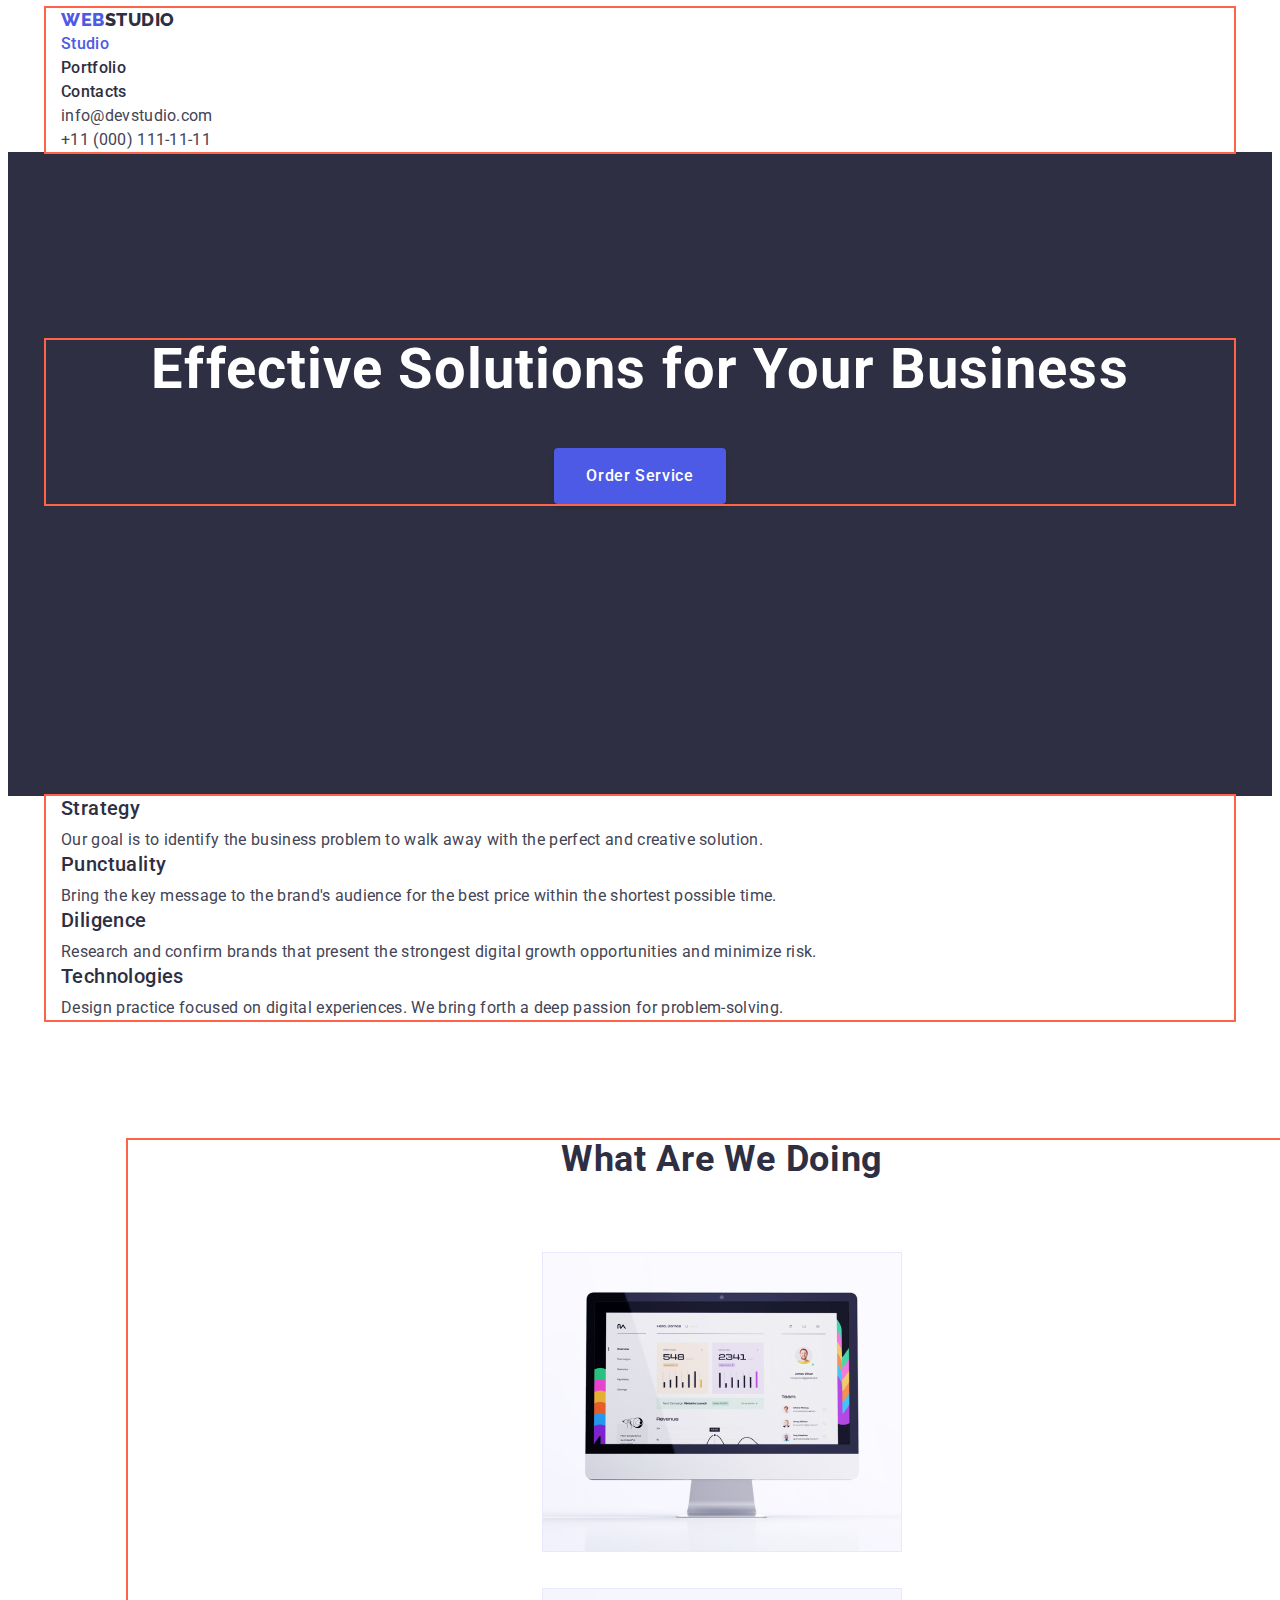
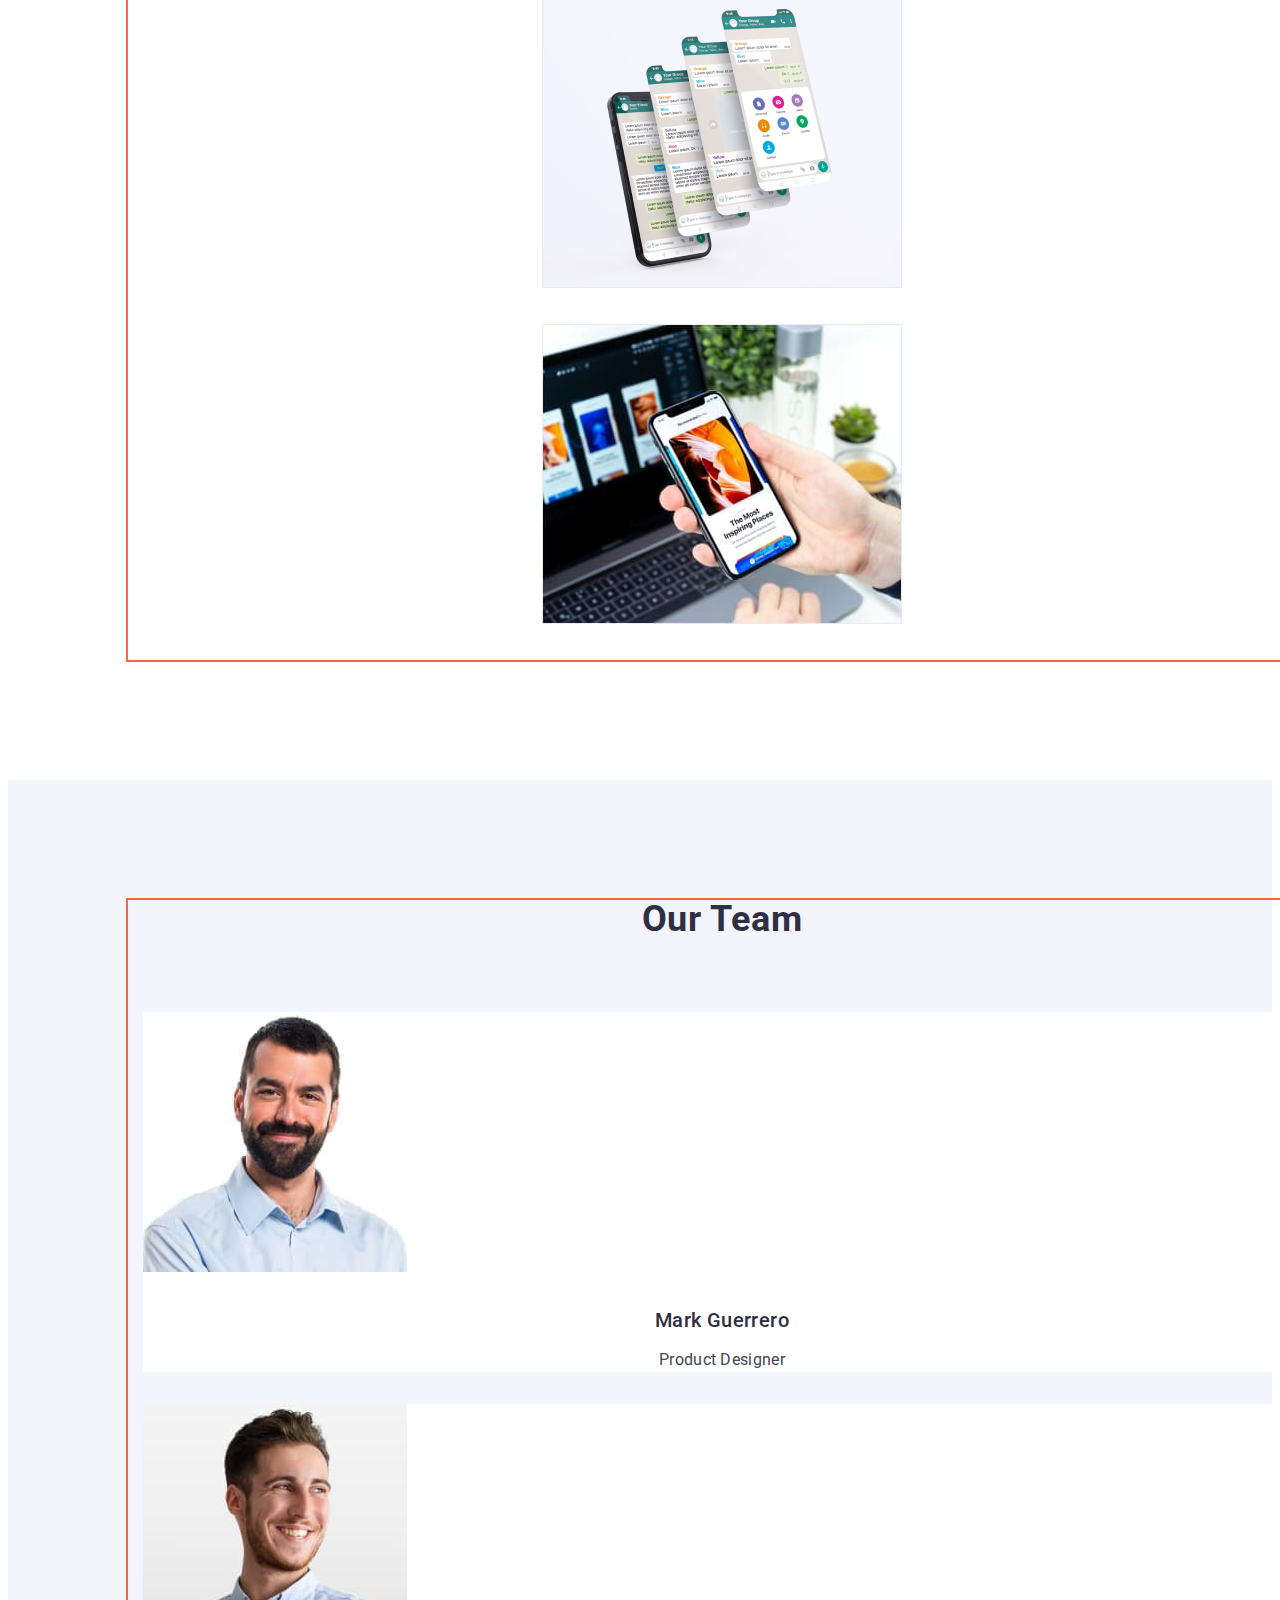
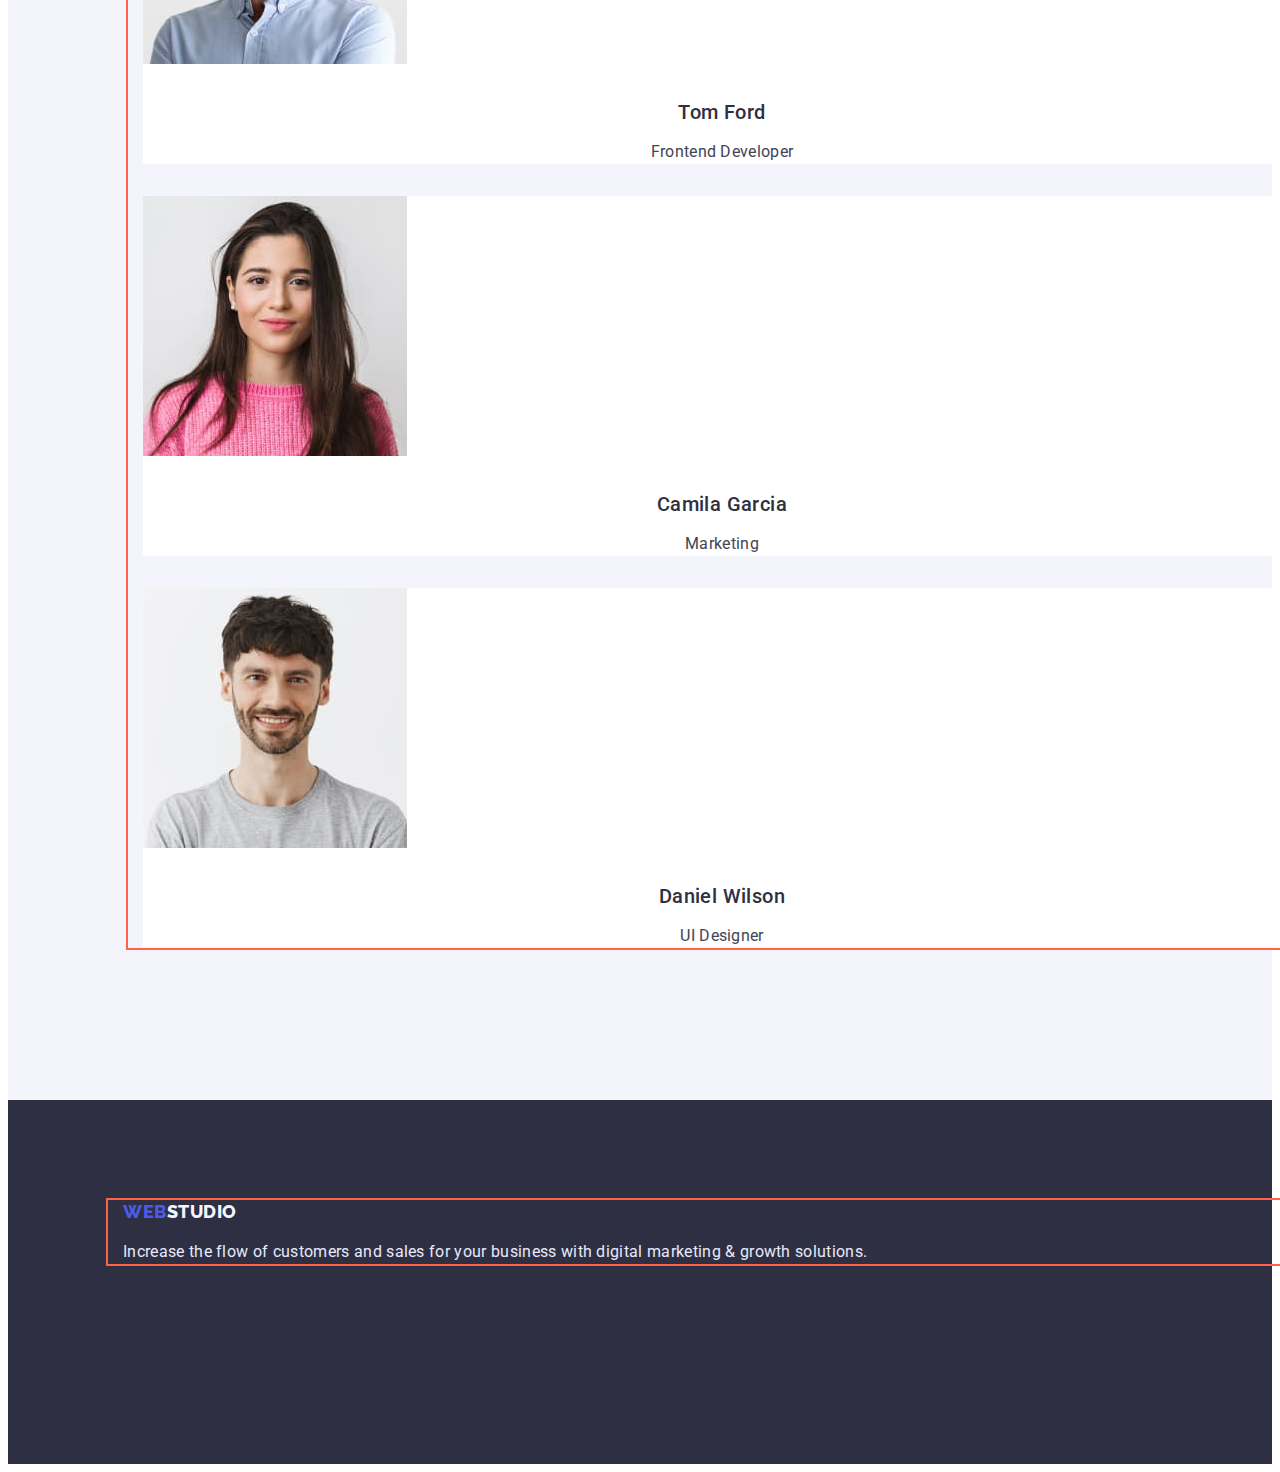
==== index.html @ 9cd4def9 "added normalize and draft version of  block model" ====
<!DOCTYPE html>
<html lang="en">
  <head>
    <meta charset="UTF-8" />
    <meta http-equiv="X-UA-Compatible" content="IE=edge" />
    <meta name="viewport" content="width=device-width, initial-scale=1.0" />
    <title>Document</title>
    <link rel="preconnect" href="https://fonts.googleapis.com" />
    <link rel="preconnect" href="https://fonts.gstatic.com" crossorigin />
    <link
      href="https://fonts.googleapis.com/css2?family=Raleway:wght@800&family=Roboto:wght@400;500;700;900&display=swap"
      rel="stylesheet"
    />
    <link
      rel="stylesheet"
      href="https://cdnjs.cloudflare.com/ajax/libs/modern-normalize/1.1.0/modern-normalize.min.css"
      integrity="sha512-wpPYUAdjBVSE4KJnH1VR1HeZfpl1ub8YT/NKx4PuQ5NmX2tKuGu6U/JRp5y+Y8XG2tV+wKQpNHVUX03MfMFn9Q=="
      crossorigin="anonymous"
      referrerpolicy="no-referrer"
    />
    <link rel="stylesheet" href="./css/styles.css" />
  </head>
  <body>
    <!-- header -->
    <header>
      <div class="container">
        <nav class="navigation">
          <!-- logo -->
          <a href="./index.html" class="logo"
            >Web<span class="logo-web">studio</span></a
          >
          <!-- nagivation list -->
          <ul class="nav list">
            <li><a href="./index.html" class="nav active">Studio</a></li>
            <li><a href="./portfolio.html" class="nav">Portfolio</a></li>
            <li><a href="" class="nav">Contacts</a></li>
          </ul>
        </nav>

        <address>
          <ul class="contact list">
            <li>
              <a href="mailto:info@devstudio.com" class="contact"
                >info@devstudio.com</a
              >
            </li>
            <li>
              <a href="tel:+110001111111" class="contact"
                >+11 (000) 111-11-11</a
              >
            </li>
          </ul>
        </address>
      </div>
    </header>
    <main>
      <!-- hero section -->
      <section class="hero-section">
        <div class="container">
          <h1 class="hero-title">Effective Solutions for Your Business</h1>
          <button type="button" class="hero button">Order Service</button>
        </div>
      </section>
      <!-- advantages section -->
      <section class="features">
        <div class="container">
          <h2 class="visually-hidden">Our Advantages</h2>
          <ul class="list">
            <li class="feature">
              <h3 class="feature-title">Strategy</h3>
              <p class="feature-description">
                Our goal is to identify the business problem to walk away with
                the perfect and creative solution.
              </p>
            </li>
            <li class="feature">
              <h3 class="feature-title">Punctuality</h3>
              <p class="feature-description">
                Bring the key message to the brand's audience for the best price
                within the shortest possible time.
              </p>
            </li>
            <li class="feature">
              <h3 class="feature-title">Diligence</h3>
              <p class="feature-description">
                Research and confirm brands that present the strongest digital
                growth opportunities and minimize risk.
              </p>
            </li>
            <li class="feature">
              <h3 class="feature-title">Technologies</h3>
              <p class="feature-description">
                Design practice focused on digital experiences. We bring forth a
                deep passion for problem-solving.
              </p>
            </li>
          </ul>
        </div>
      </section>
      <!-- work section -->
      <section class="activities">
        <div class="container">
          <h2 class="work-title">What Are We Doing</h2>
          <ul class="list">
            <li class="worker-image">
              <img src="./images/img1.jpg" alt="computer" width="360" />
            </li>
            <li class="worker-image">
              <img src="./images/img2.jpg" alt="screen_slideshow" width="360" />
            </li>
            <li class="worker-image">
              <img src="./images/img3.jpg" alt="phone" width="360" />
            </li>
          </ul>
        </div>
      </section>
      <!-- team section -->
      <section class="team">
        <div class="container">
          <h2 class="team-title">Our Team</h2>
          <ul class="list">
            <li class="worker">
              <img src="./images/workers/mark.jpg" alt="mark" width="264" />
              <h3 class="name">Mark Guerrero</h3>
              <p class="process">Product Designer</p>
            </li>
            <li class="worker">
              <img src="./images/workers/tom.jpg" alt="tom" width="264" />
              <h3 class="name">Tom Ford</h3>
              <p class="process">Frontend Developer</p>
            </li>
            <li class="worker">
              <img src="./images/workers/camila.jpg" alt="camila" width="264" />
              <h3 class="name">Camila Garcia</h3>
              <p class="process">Marketing</p>
            </li>
            <li class="worker">
              <img src="./images/workers/daniel.jpg" alt="daniel" width="264" />
              <h3 class="name">Daniel Wilson</h3>
              <p class="process">UI Designer</p>
            </li>
          </ul>
        </div>
      </section>
    </main>
    <!-- footer -->
    <footer class="footer">
      <div class="container">
        <a href="./index.html" class="logo"
          >Web<span class="logo light">studio</span></a
        >
        <p class="footer-description">
          Increase the flow of customers and sales for your business with
          digital marketing & growth solutions.
        </p>
      </div>
    </footer>
  </body>
</html>
---- css/styles.css ----
/* колір тексту (найбільше) + phone mail #434455  */
/* заголовки #2E2F42 */
/* h1 #FFFFFF */
/* order service + buttons portfolio #4D5AE5 */
/* hover buttons portfolio #404BBF */
/* footer text #E7E9FC */
/* footer logo #F4F4FD */

:root {
  --primary-text-color: #434455;
  --title-text-color: #2e2f42;
  --hover-focus-color: #404bbf;
  --accent-color: #e7e9fc;
  --buttons-bgc-color: rgba(77, 90, 229, 1);
  --lightmode-color: #f4f4fd;
  --hover-button-color: rgba(64, 75, 191, 1);
  --white: #ffffff;
  --black: #000000;
}
/* index.html */
body {
  font-family: "Roboto", sans-serif;

  background-color: var(--white);
  color: var(--primary-text-color);
}
.visually-hidden {
  position: absolute;
  white-space: nowrap;
  width: 1px;
  height: 1px;
  overflow: hidden;
  border: 0;
  padding: 0;
  clip: rect(0 0 0 0);
  clip-path: inset(50%);
  margin: -1px;
}
.container {
  width: 1158px;
  padding-left: 15px;
  padding-right: 15px;
  margin: 0 auto;
  outline: 2px solid tomato;
}
/* logo */
.logo {
  text-decoration: none;
  font-family: "Raleway", sans-serif;
  font-weight: 800;
  font-size: 18px;
  line-height: 1.33;
  text-transform: uppercase;
  letter-spacing: 0.03em;

  color: var(--buttons-bgc-color);
}

.logo-web {
  color: var(--title-text-color);
}

/* list */
.list {
  list-style-type: none;
  padding: 0;
  margin: 0;
}
/* navigation */

.nav {
  font-size: 16px;
  font-weight: 500;
  line-height: 1.5;
  letter-spacing: 0.02em;
  text-decoration: none;

  color: var(--title-text-color);
}
.nav:hover,
.nav:focus {
  color: var(--hover-focus-color);
}
.nav .active {
  color: var(--buttons-bgc-color);
}
.contact {
  color: var(--primary-text-color);
  font-size: 16px;
  font-style: normal;
  line-height: 1.5;
  letter-spacing: 0.02em;
  text-decoration: none;
}
.contact:hover,
.contact:focus {
  color: var(--hover-focus-color);
}
/* hero */
.hero-section {
  background-color: var(--title-text-color);

  padding-top: 188px;
  padding-bottom: 292px;
  text-align: center;
}
.hero-title {
  color: var(--white);
  font-size: 56px;
  line-height: 1.07;
  letter-spacing: 0.02em;

  margin-top: 0;
  margin-bottom: 48px;
}
.button {
  font-family: inherit;
  cursor: pointer;
  border-radius: 4px;
  letter-spacing: 0.04em;
  border: none;
  display: flex;
  align-items: center;
  justify-content: center;
}
.button.hero {
  font-size: 16px;
  font-weight: 500;
  line-height: 1.5;
  background-color: var(--buttons-bgc-color);
  color: var(--white);
  box-shadow: 0px 4px 4px rgba(0, 0, 0, 0.15);
  margin-left: auto;
  margin-right: auto;

  padding: 16px 32px;
}
.hero:hover,
.hero:focus {
  background-color: var(--hover-button-color);
}
.feature-title {
  margin-top: 0;
  margin-bottom: 8px;
  font-size: 20px;
  font-weight: 500;
  line-height: 1.2;
  letter-spacing: 0.02em;
  color: var(--title-text-color);
}
.feature-description {
  margin-top: 0;
  margin-bottom: 0;
  font-size: 16px;
  line-height: 1.5;
  letter-spacing: 0.02em;
  color: var(--primary-text-color);
}
/* work */

.activities {
  margin: 120px;
}
.work-title {
  margin-top: 0;
  margin-bottom: 72px;
  font-size: 36px;
  line-height: 1.11;
  letter-spacing: 0.02em;
  color: var(--title-text-color);

  text-align: center;
  text-transform: capitalize;
}
.worker {
  background-color: var(--white);
}
/* team */
.team {
  background-color: var(--lightmode-color);
  padding: 120px;
}
.team-title {
  margin-top: 0;
  margin-bottom: 72px;
  font-size: 36px;
  line-height: 1.11;
  letter-spacing: 0.02em;
  color: var(--title-text-color);

  text-align: center;
  text-transform: capitalize;
}
.worker-image {
  padding-bottom: 32px;
  text-align: center;
}
.name {
  font-size: 20px;
  font-weight: 500;
  line-height: 1.2;
  letter-spacing: 0.02em;
  color: var(--title-text-color);

  text-align: center;

  margin-top: 32px;
  margin-bottom: 8px;
}
.process {
  font-size: 16px;
  line-height: 1.5;
  letter-spacing: 0.02em;
  color: var(--primary-text-color);

  text-align: center;

  margin-bottom: 32px;
}
/* footer */
.footer {
  background-color: var(--title-text-color);
  padding: 100px;
}

.light {
  color: var(--lightmode-color);
}

.footer-description {
  padding-top: 16px;
  margin-top: 0;
  margin-bottom: 100px;
  font-size: 16px;
  line-height: 1.5;
  letter-spacing: 0.02em;
  color: var(--accent-color);
}

/* portfolio.html */
/* filter */
.button-filter {
  font-weight: 500;
  font-size: 16px;
  line-height: 1.5;

  padding: 12px 24px;

  border-color: var(--accent-color);
  background-color: var(--lightmode-color);
  color: var(--buttons-bgc-color);
}
.button-filter:hover,
.button-filter:focus {
  background-color: var(--hover-focus-color);
  color: var(--white);
}
/* examples */
.example-title {
  font-size: 20px;
  line-height: 1.2;
  font-weight: 500;
  letter-spacing: 0.02em;
  color: var(--title-text-color);
}
.example-type {
  font-size: 16px;
  line-height: 1.5;
  letter-spacing: 0.02em;
  color: var(--primary-text-color);
}
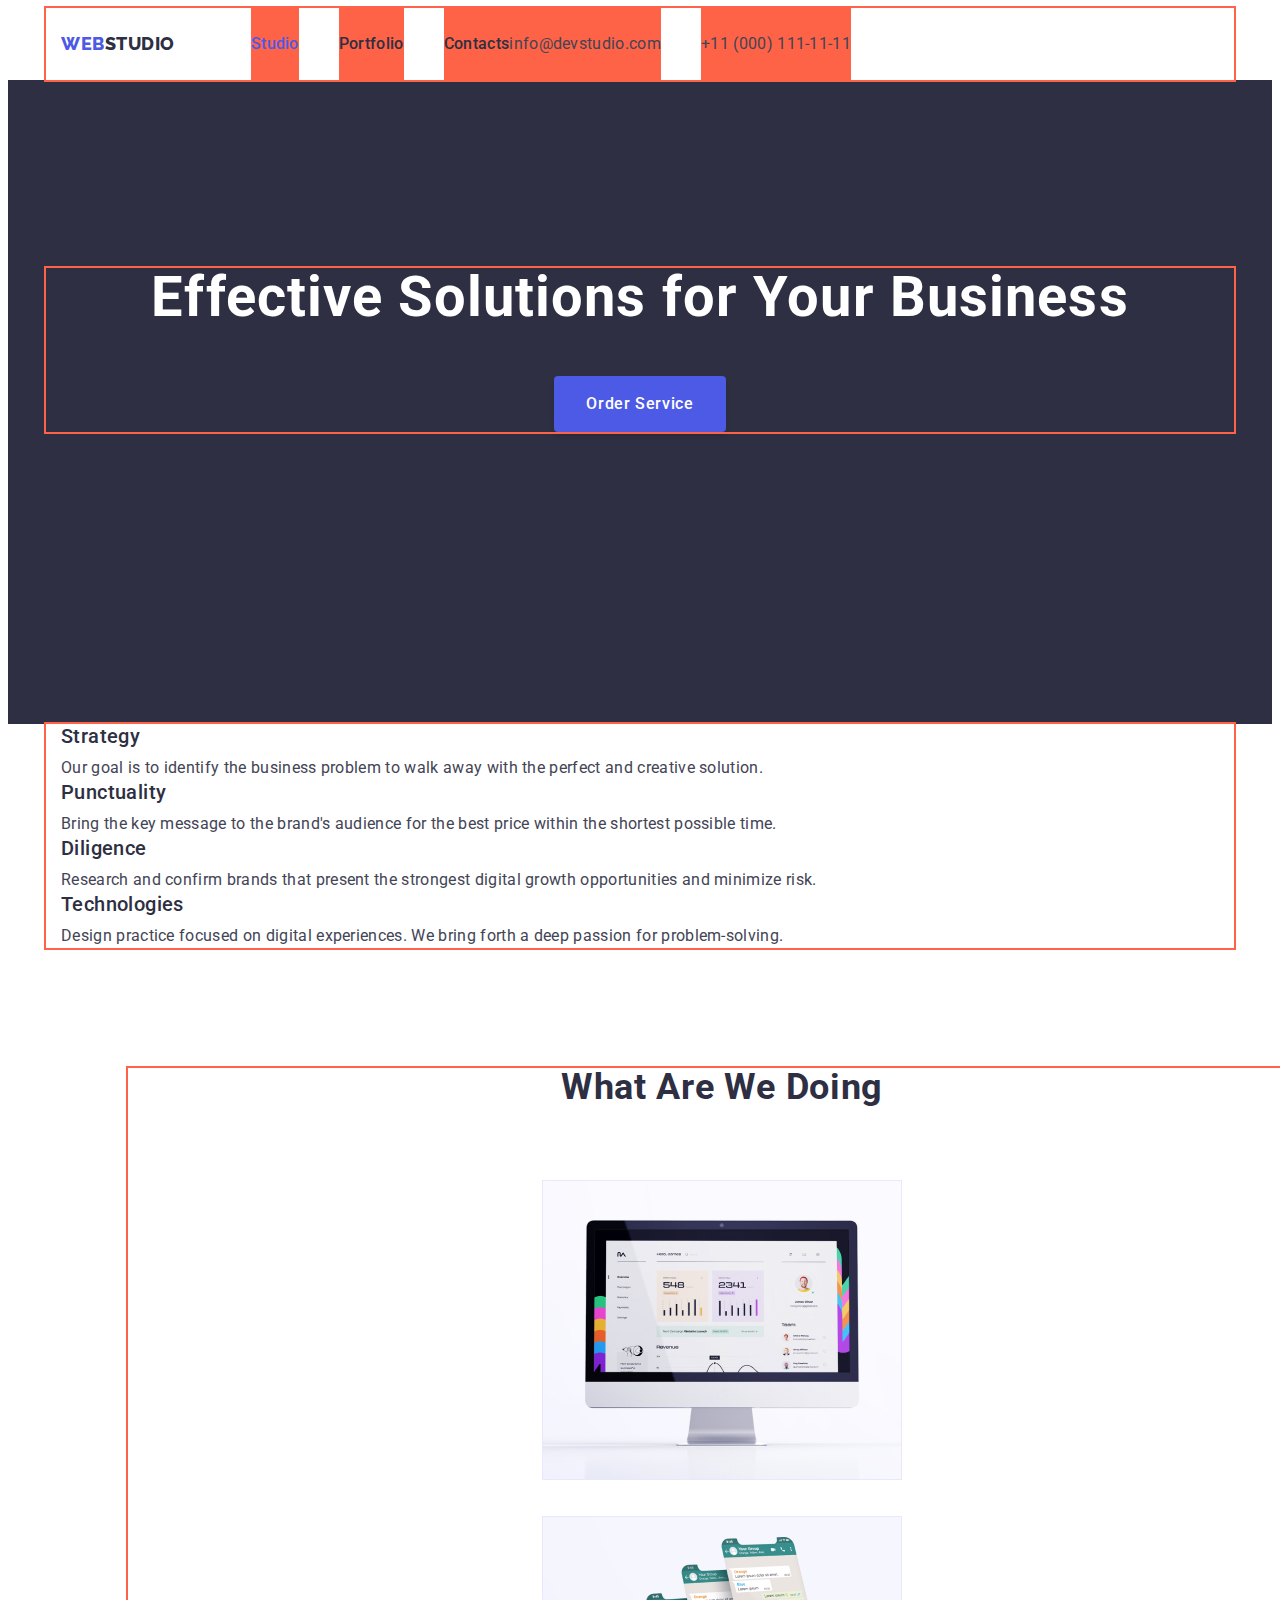
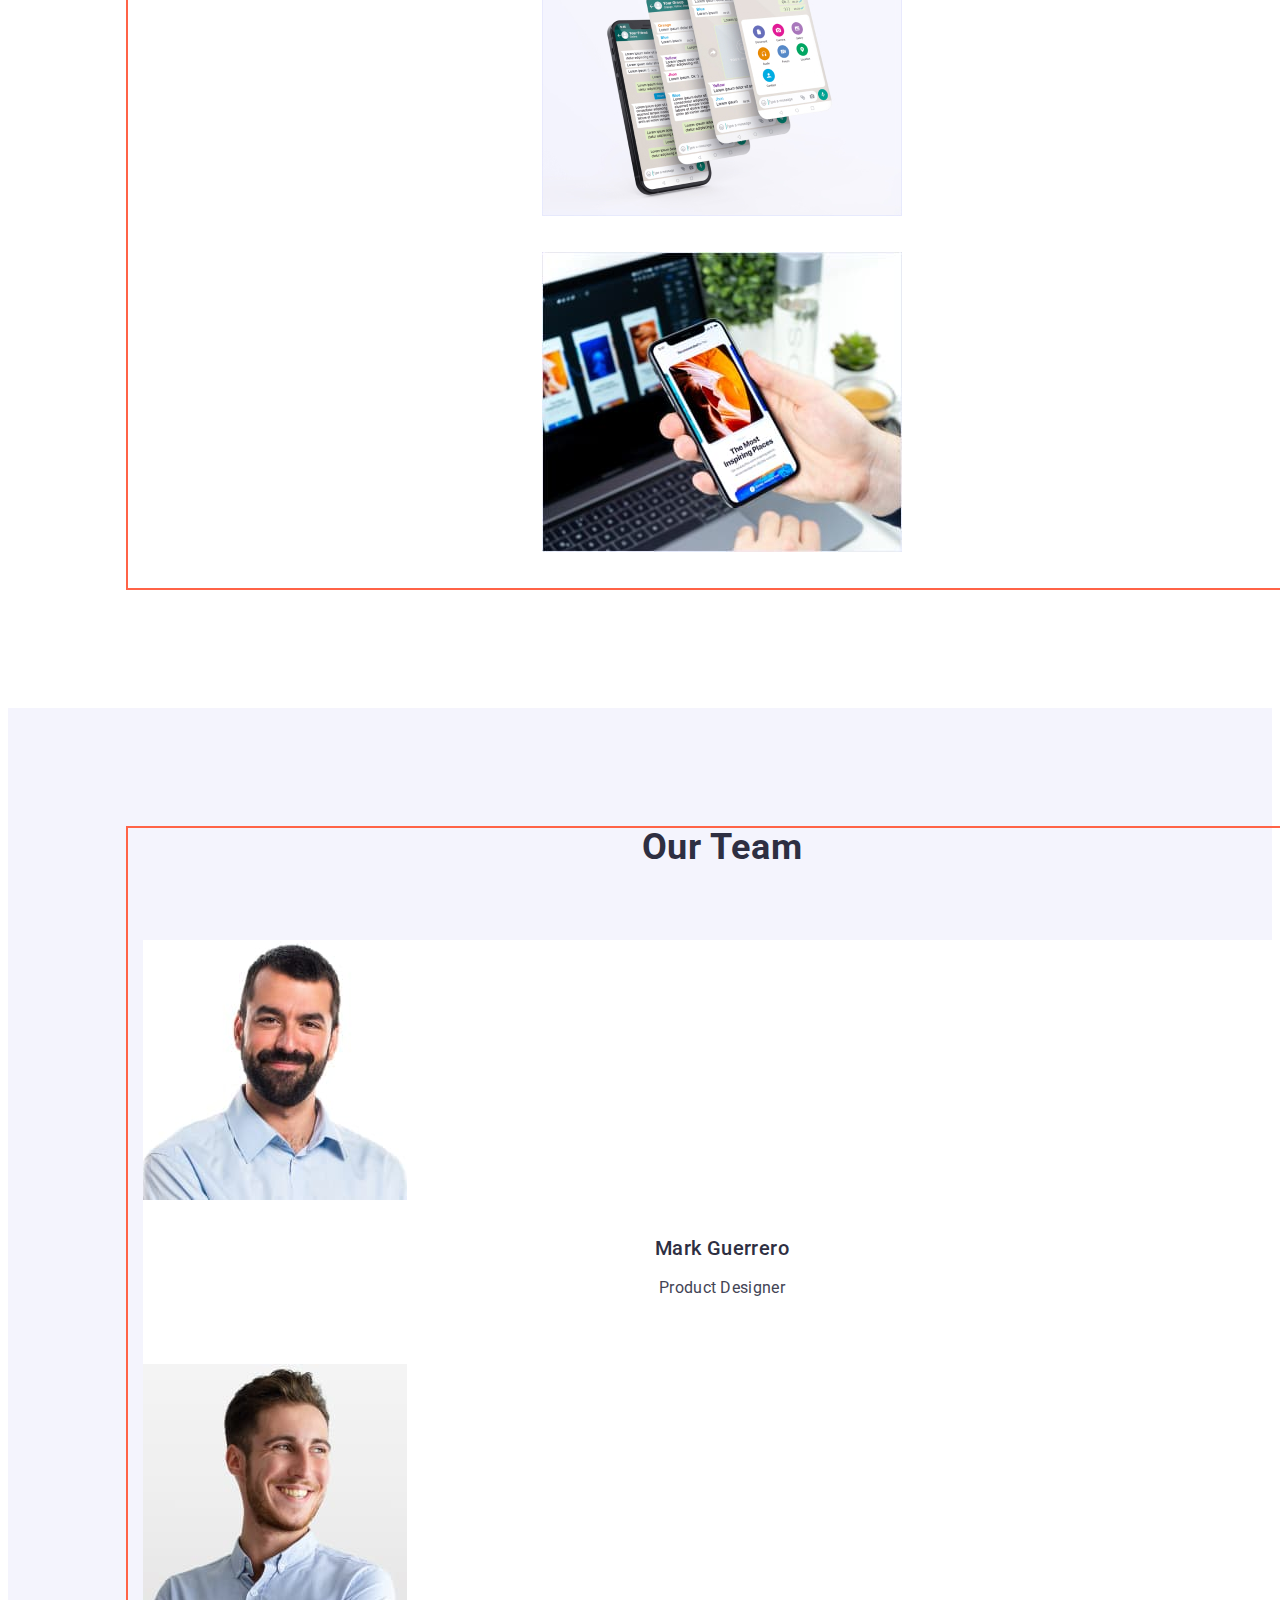
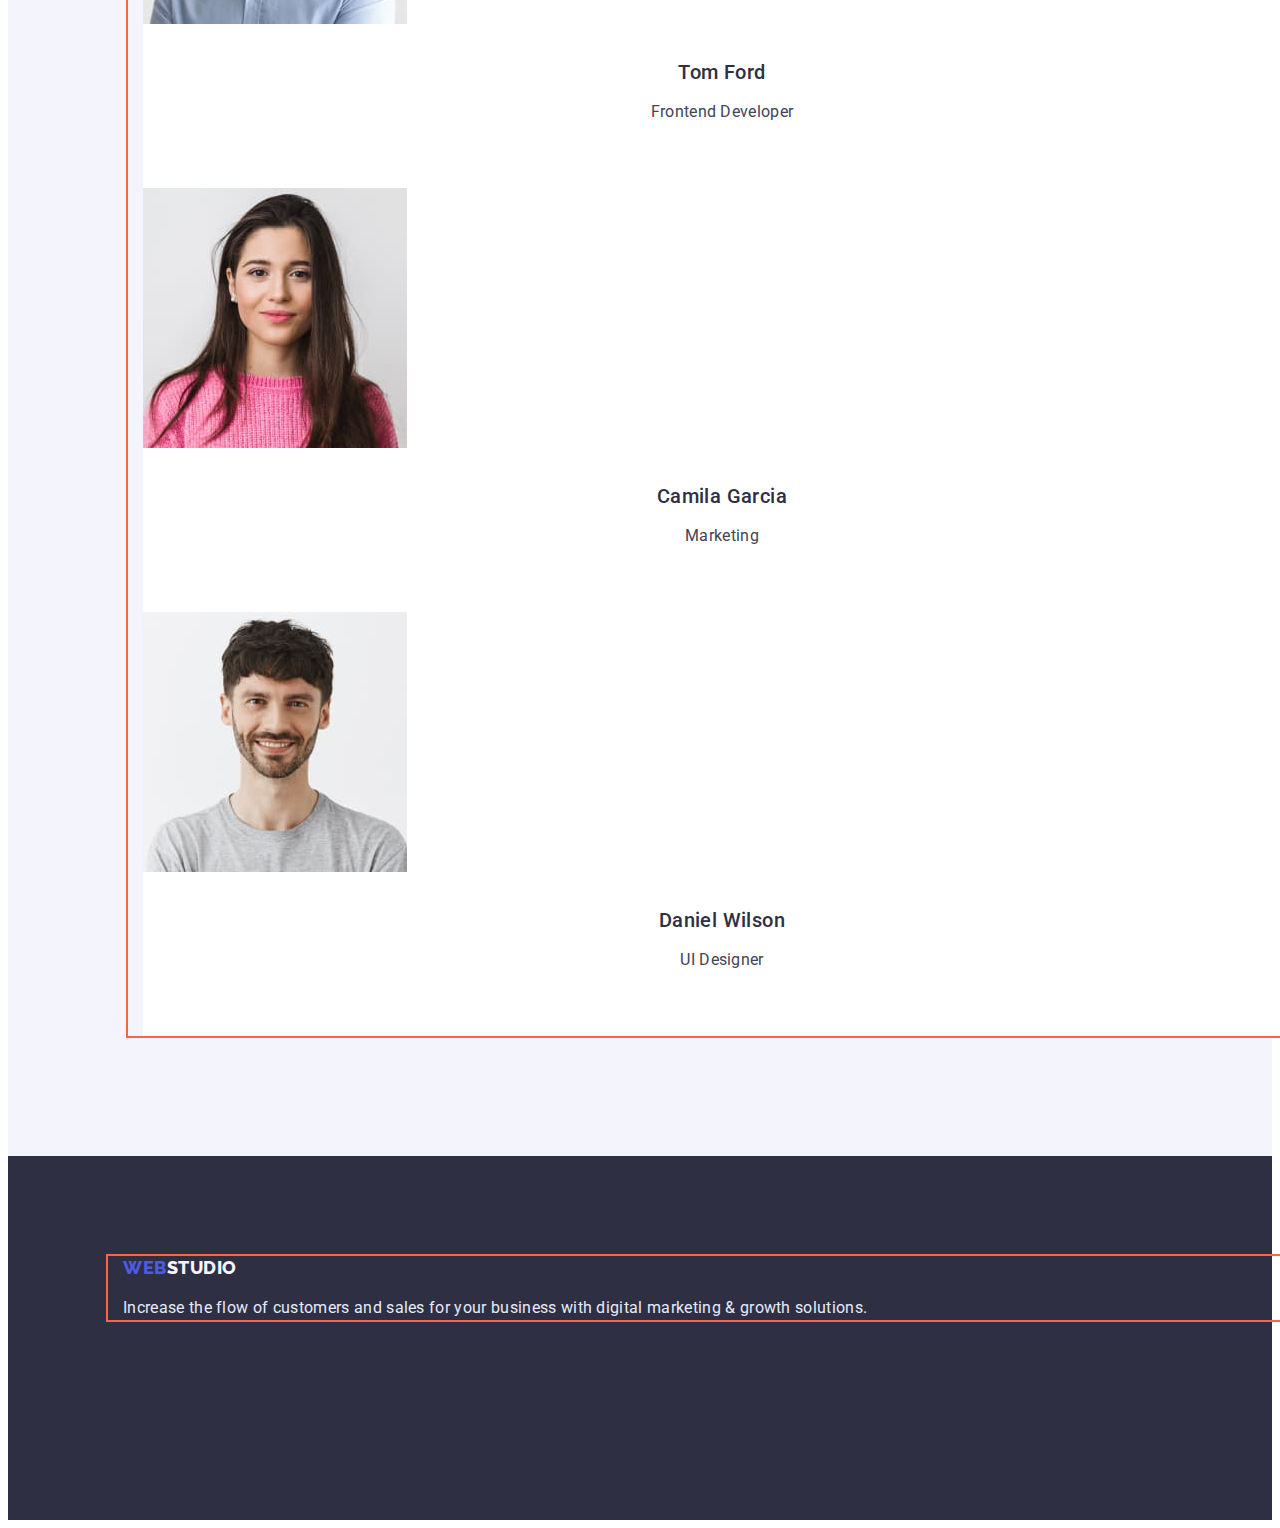
==== commit c420aa0a: "draft of main page" ====
--- a/index.html
+++ b/index.html
@@ -23,7 +23,7 @@
   <body>
     <!-- header -->
     <header>
-      <div class="container">
+      <div class="container main-nav">
         <nav class="navigation">
           <!-- logo -->
           <a href="./index.html" class="logo"
@@ -31,20 +31,24 @@
           >
           <!-- nagivation list -->
           <ul class="nav list">
-            <li><a href="./index.html" class="nav active">Studio</a></li>
-            <li><a href="./portfolio.html" class="nav">Portfolio</a></li>
-            <li><a href="" class="nav">Contacts</a></li>
+            <li class="nav-item">
+              <a href="./index.html" class="link active">Studio</a>
+            </li>
+            <li class="nav-item">
+              <a href="./portfolio.html" class="link">Portfolio</a>
+            </li>
+            <li class="nav-item"><a href="" class="link">Contacts</a></li>
           </ul>
         </nav>
 
         <address>
-          <ul class="contact list">
-            <li>
+          <ul class="contacts list">
+            <li class="contact-item">
               <a href="mailto:info@devstudio.com" class="contact"
                 >info@devstudio.com</a
               >
             </li>
-            <li>
+            <li class="contact-item">
               <a href="tel:+110001111111" class="contact"
                 >+11 (000) 111-11-11</a
               >
--- a/css/styles.css
+++ b/css/styles.css
@@ -40,8 +40,19 @@
   width: 1158px;
   padding-left: 15px;
   padding-right: 15px;
-  margin: 0 auto;
+  margin-left: auto;
+  margin-right: auto;
   outline: 2px solid tomato;
+}
+
+.main-nav {
+  display: flex;
+  align-items: center;
+}
+
+.navigation {
+  display: flex;
+  align-items: center;
 }
 /* logo */
 .logo {
@@ -68,33 +79,68 @@
 }
 /* navigation */
 
+.link {
+  background-color: tomato;
+  display: block;
+  font-size: 16px;
+  font-weight: 500;
+  line-height: 1.5;
+  letter-spacing: 0.02em;
+  text-decoration: none;
+  padding-top: 24px;
+  padding-bottom: 24px;
+
+  color: var(--title-text-color);
+}
+.link:hover,
+.link:focus {
+  color: var(--hover-focus-color);
+}
+.link.active {
+  color: var(--buttons-bgc-color);
+}
+
 .nav {
-  font-size: 16px;
-  font-weight: 500;
+  display: flex;
+  margin-left: 76px;
+}
+
+.nav-item {
+  margin-right: 40px;
+}
+
+.nav-item:last-child {
+  margin-right: 0;
+}
+
+.contact {
+  background-color: tomato;
+  display: block;
+  color: var(--primary-text-color);
+  font-size: 16px;
+  font-style: normal;
   line-height: 1.5;
   letter-spacing: 0.02em;
   text-decoration: none;
 
-  color: var(--title-text-color);
-}
-.nav:hover,
-.nav:focus {
-  color: var(--hover-focus-color);
-}
-.nav .active {
-  color: var(--buttons-bgc-color);
-}
-.contact {
-  color: var(--primary-text-color);
-  font-size: 16px;
-  font-style: normal;
-  line-height: 1.5;
-  letter-spacing: 0.02em;
-  text-decoration: none;
-}
+  padding-top: 24px;
+  padding-bottom: 24px;
+}
+
 .contact:hover,
 .contact:focus {
   color: var(--hover-focus-color);
+}
+
+.contacts {
+  display: flex;
+}
+
+.contact-item {
+  margin-right: 40px;
+}
+.contact-item:last-child {
+  margin-right: 0;
 }
 /* hero */
 .hero-section {
@@ -174,6 +220,7 @@
 }
 .worker {
   background-color: var(--white);
+  padding-bottom: 32px;
 }
 /* team */
 .team {
@@ -249,6 +296,11 @@
   border-color: var(--accent-color);
   background-color: var(--lightmode-color);
   color: var(--buttons-bgc-color);
+
+  margin-left: auto;
+  margin-right: auto;
+  text-align: center;
+  align-items: center;
 }
 .button-filter:hover,
 .button-filter:focus {
@@ -257,6 +309,8 @@
 }
 /* examples */
 .example-title {
+  margin-top: 32px;
+  margin-bottom: 0;
   font-size: 20px;
   line-height: 1.2;
   font-weight: 500;
@@ -264,8 +318,10 @@
   color: var(--title-text-color);
 }
 .example-type {
-  font-size: 16px;
-  line-height: 1.5;
-  letter-spacing: 0.02em;
-  color: var(--primary-text-color);
-}
+  margin-top: 8px;
+  margin-bottom: 0;
+  font-size: 16px;
+  line-height: 1.5;
+  letter-spacing: 0.02em;
+  color: var(--primary-text-color);
+}
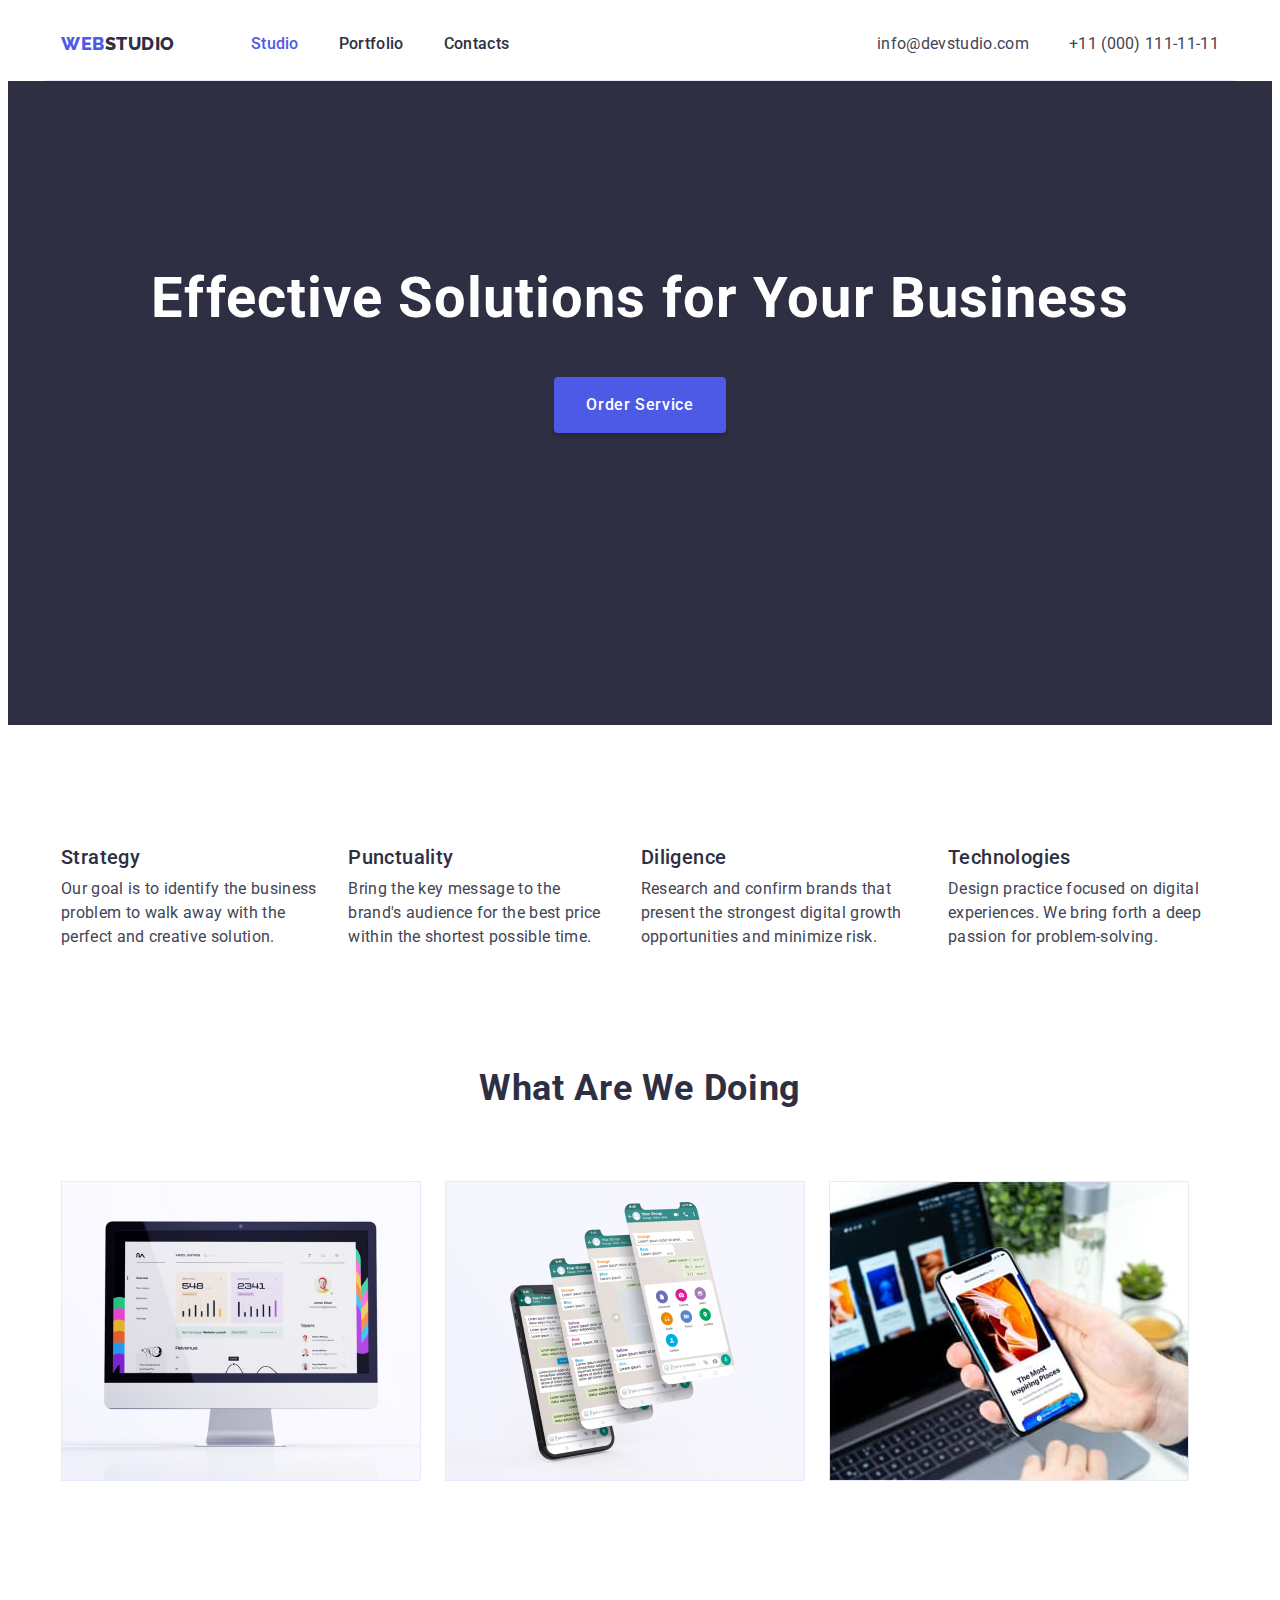
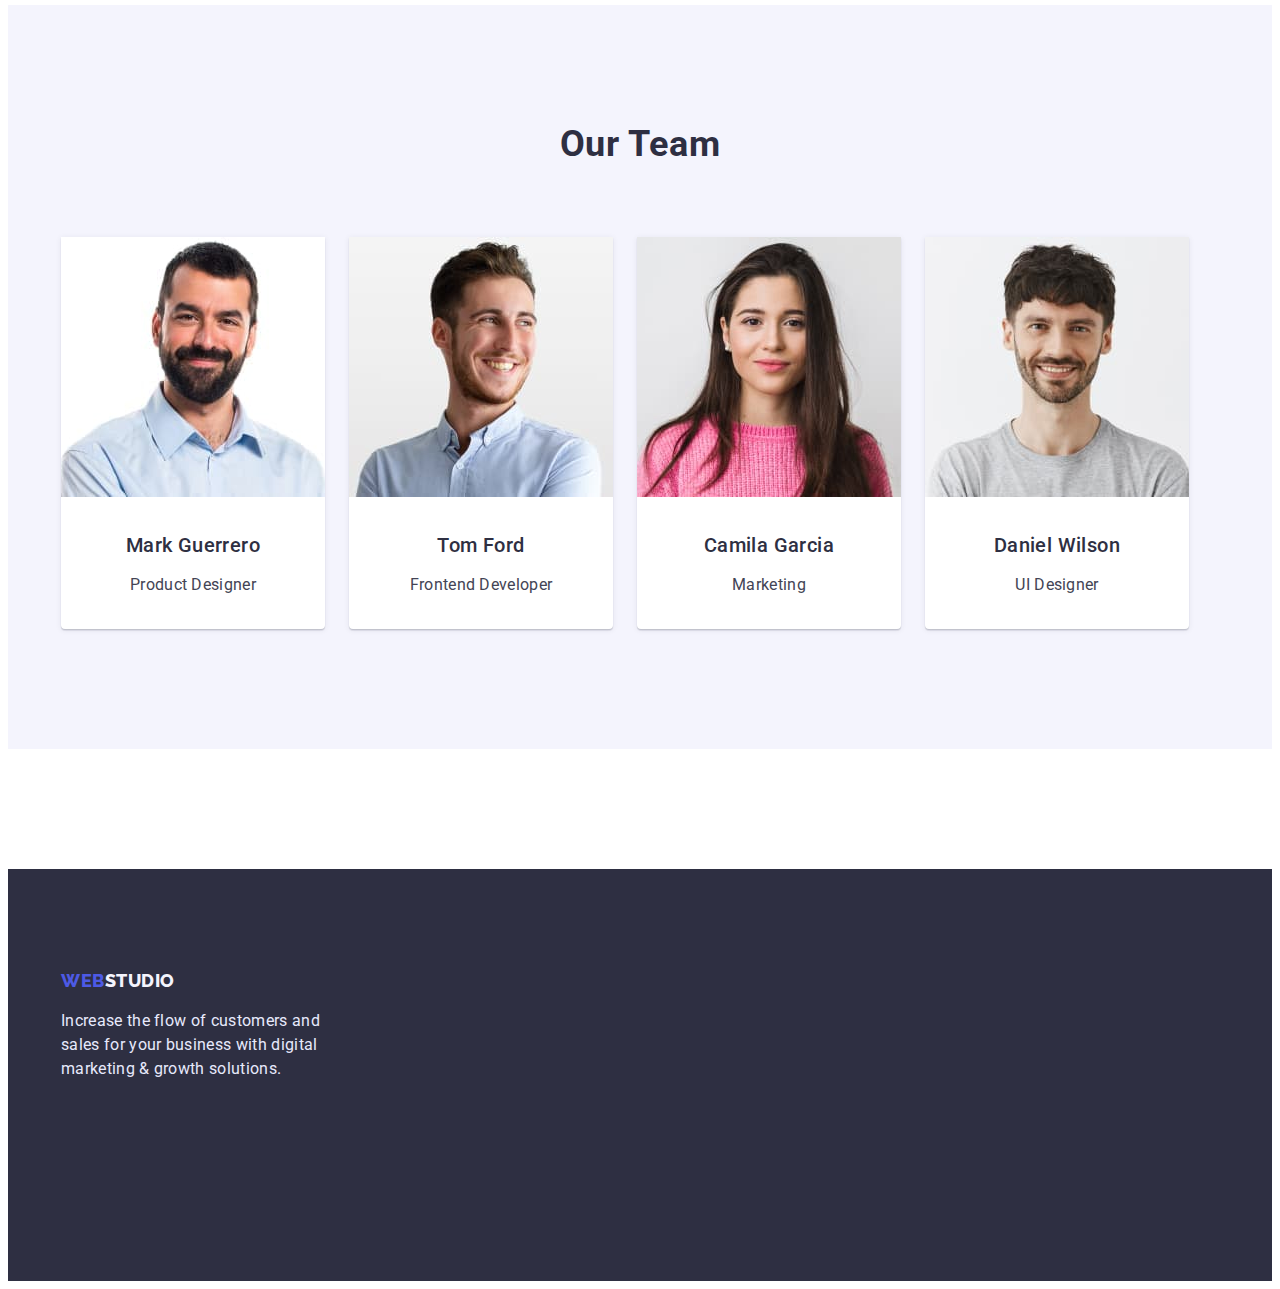
==== commit d02ad89b: "done work for index.html and portfolio.html" ====
--- a/index.html
+++ b/index.html
@@ -31,24 +31,24 @@
           >
           <!-- nagivation list -->
           <ul class="nav list">
-            <li class="nav-item">
+            <li class="item">
               <a href="./index.html" class="link active">Studio</a>
             </li>
-            <li class="nav-item">
+            <li class="item">
               <a href="./portfolio.html" class="link">Portfolio</a>
             </li>
-            <li class="nav-item"><a href="" class="link">Contacts</a></li>
+            <li class="item"><a href="" class="link">Contacts</a></li>
           </ul>
         </nav>
 
-        <address>
+        <address class="address-list">
           <ul class="contacts list">
-            <li class="contact-item">
+            <li class="item">
               <a href="mailto:info@devstudio.com" class="contact"
                 >info@devstudio.com</a
               >
             </li>
-            <li class="contact-item">
+            <li class="item">
               <a href="tel:+110001111111" class="contact"
                 >+11 (000) 111-11-11</a
               >
@@ -69,7 +69,7 @@
       <section class="features">
         <div class="container">
           <h2 class="visually-hidden">Our Advantages</h2>
-          <ul class="list">
+          <ul class="feature-list list">
             <li class="feature">
               <h3 class="feature-title">Strategy</h3>
               <p class="feature-description">
@@ -105,14 +105,14 @@
       <section class="activities">
         <div class="container">
           <h2 class="work-title">What Are We Doing</h2>
-          <ul class="list">
-            <li class="worker-image">
+          <ul class="activity-list list">
+            <li class="activity-image">
               <img src="./images/img1.jpg" alt="computer" width="360" />
             </li>
-            <li class="worker-image">
+            <li class="activity-image">
               <img src="./images/img2.jpg" alt="screen_slideshow" width="360" />
             </li>
-            <li class="worker-image">
+            <li class="activity-image">
               <img src="./images/img3.jpg" alt="phone" width="360" />
             </li>
           </ul>
@@ -122,23 +122,23 @@
       <section class="team">
         <div class="container">
           <h2 class="team-title">Our Team</h2>
-          <ul class="list">
-            <li class="worker">
+          <ul class="team-list list">
+            <li class="item">
               <img src="./images/workers/mark.jpg" alt="mark" width="264" />
               <h3 class="name">Mark Guerrero</h3>
               <p class="process">Product Designer</p>
             </li>
-            <li class="worker">
+            <li class="item">
               <img src="./images/workers/tom.jpg" alt="tom" width="264" />
               <h3 class="name">Tom Ford</h3>
               <p class="process">Frontend Developer</p>
             </li>
-            <li class="worker">
+            <li class="item">
               <img src="./images/workers/camila.jpg" alt="camila" width="264" />
               <h3 class="name">Camila Garcia</h3>
               <p class="process">Marketing</p>
             </li>
-            <li class="worker">
+            <li class="item">
               <img src="./images/workers/daniel.jpg" alt="daniel" width="264" />
               <h3 class="name">Daniel Wilson</h3>
               <p class="process">UI Designer</p>
--- a/css/styles.css
+++ b/css/styles.css
@@ -5,6 +5,8 @@
 /* hover buttons portfolio #404BBF */
 /* footer text #E7E9FC */
 /* footer logo #F4F4FD */
+
+/* COLORS */
 
 :root {
   --primary-text-color: #434455;
@@ -17,7 +19,7 @@
   --white: #ffffff;
   --black: #000000;
 }
-/* index.html */
+/* UTILITIES */
 body {
   font-family: "Roboto", sans-serif;
 
@@ -40,21 +42,30 @@
   width: 1158px;
   padding-left: 15px;
   padding-right: 15px;
+  align-items: center;
   margin-left: auto;
   margin-right: auto;
-  outline: 2px solid tomato;
-}
+}
+
+.list {
+  list-style-type: none;
+  padding: 0;
+  margin: 0;
+}
+
+/* INDEX.HTML */
 
 .main-nav {
   display: flex;
   align-items: center;
+  border-bottom: 1px solid var(--accent-color);
 }
 
 .navigation {
   display: flex;
   align-items: center;
 }
-/* logo */
+/* LOGO */
 .logo {
   text-decoration: none;
   font-family: "Raleway", sans-serif;
@@ -71,16 +82,9 @@
   color: var(--title-text-color);
 }
 
-/* list */
-.list {
-  list-style-type: none;
-  padding: 0;
-  margin: 0;
-}
-/* navigation */
+/* NAVIGATION */
 
 .link {
-  background-color: tomato;
   display: block;
   font-size: 16px;
   font-weight: 500;
@@ -105,7 +109,7 @@
   margin-left: 76px;
 }
 
-.nav-item {
+.nav .item {
   margin-right: 40px;
 }
 
@@ -113,8 +117,12 @@
   margin-right: 0;
 }
 
+.address-list {
+  display: flex;
+  margin-left: auto;
+}
+
 .contact {
-  background-color: tomato;
   display: block;
   color: var(--primary-text-color);
   font-size: 16px;
@@ -136,13 +144,13 @@
   display: flex;
 }
 
-.contact-item {
+.contacts .item {
   margin-right: 40px;
 }
-.contact-item:last-child {
-  margin-right: 0;
-}
-/* hero */
+.contacts .item:last-child {
+  margin-right: 0;
+}
+/* HERO */
 .hero-section {
   background-color: var(--title-text-color);
 
@@ -185,6 +193,19 @@
 .hero:focus {
   background-color: var(--hover-button-color);
 }
+
+.feature-list {
+  display: flex;
+  margin-top: 120px;
+}
+
+.feature-list .feature {
+  margin-right: 24px;
+}
+
+.feature:last-child {
+  margin-right: 0;
+}
 .feature-title {
   margin-top: 0;
   margin-bottom: 8px;
@@ -202,11 +223,21 @@
   letter-spacing: 0.02em;
   color: var(--primary-text-color);
 }
-/* work */
+/* WORK */
 
 .activities {
-  margin: 120px;
-}
+  margin-top: 120px;
+}
+
+.activity-list {
+  display: flex;
+  margin-bottom: 120px;
+}
+
+.activity-image {
+  margin-right: 24px;
+}
+
 .work-title {
   margin-top: 0;
   margin-bottom: 72px;
@@ -218,17 +249,30 @@
   text-align: center;
   text-transform: capitalize;
 }
-.worker {
-  background-color: var(--white);
-  padding-bottom: 32px;
-}
-/* team */
+
+/* TEAM */
 .team {
   background-color: var(--lightmode-color);
-  padding: 120px;
-}
+  padding-bottom: 120px;
+}
+
+.team-list {
+  display: flex;
+}
+.team-list .item {
+  background-color: var(--white);
+  margin-right: 24px;
+  box-shadow: 0px 1px 6px rgba(46, 47, 66, 0.08),
+    0px 1px 1px rgba(46, 47, 66, 0.16), 0px 2px 1px rgba(46, 47, 66, 0.08);
+  border-radius: 0px 0px 4px 4px;
+}
+
+.team-list .item:last-child {
+  margin-right: 0;
+}
+
 .team-title {
-  margin-top: 0;
+  padding-top: 120px;
   margin-bottom: 72px;
   font-size: 36px;
   line-height: 1.11;
@@ -238,10 +282,7 @@
   text-align: center;
   text-transform: capitalize;
 }
-.worker-image {
-  padding-bottom: 32px;
-  text-align: center;
-}
+
 .name {
   font-size: 20px;
   font-weight: 500;
@@ -264,10 +305,11 @@
 
   margin-bottom: 32px;
 }
-/* footer */
+/* FOOTER */
 .footer {
   background-color: var(--title-text-color);
-  padding: 100px;
+  padding: 100px 0;
+  margin-top: 120px;
 }
 
 .light {
@@ -282,35 +324,63 @@
   line-height: 1.5;
   letter-spacing: 0.02em;
   color: var(--accent-color);
-}
-
-/* portfolio.html */
-/* filter */
+
+  width: 264px;
+  height: 72px;
+}
+
+/* PORTFOLIO.HTML */
+/* FILTER */
+
 .button-filter {
   font-weight: 500;
   font-size: 16px;
   line-height: 1.5;
 
+  margin-right: 24px;
   padding: 12px 24px;
-
-  border-color: var(--accent-color);
+  text-align: center;
+
   background-color: var(--lightmode-color);
   color: var(--buttons-bgc-color);
-
-  margin-left: auto;
-  margin-right: auto;
-  text-align: center;
-  align-items: center;
-}
+  border: 1px solid var(--accent-color);
+  border-radius: 4px;
+}
+
+.button-list {
+  display: flex;
+  margin-top: 96px;
+  justify-content: center;
+}
+
 .button-filter:hover,
 .button-filter:focus {
   background-color: var(--hover-focus-color);
   color: var(--white);
 }
-/* examples */
+
+/* EXAMPLES */
+
+.example-list {
+  display: flex;
+  margin-top: 72px;
+  flex-wrap: wrap;
+}
+
+.example-list .item {
+  border: 1px solid var(--accent-color);
+  margin-right: 24px;
+  margin-bottom: 48px;
+}
+
+.example-list .item:nth-child(3n + 3) {
+  flex-wrap: wrap;
+  margin-right: 0;
+}
 .example-title {
   margin-top: 32px;
   margin-bottom: 0;
+  margin-left: 16px;
   font-size: 20px;
   line-height: 1.2;
   font-weight: 500;
@@ -319,9 +389,10 @@
 }
 .example-type {
   margin-top: 8px;
-  margin-bottom: 0;
-  font-size: 16px;
-  line-height: 1.5;
-  letter-spacing: 0.02em;
-  color: var(--primary-text-color);
-}
+  margin-bottom: 32px;
+  margin-left: 16px;
+  font-size: 16px;
+  line-height: 1.5;
+  letter-spacing: 0.02em;
+  color: var(--primary-text-color);
+}
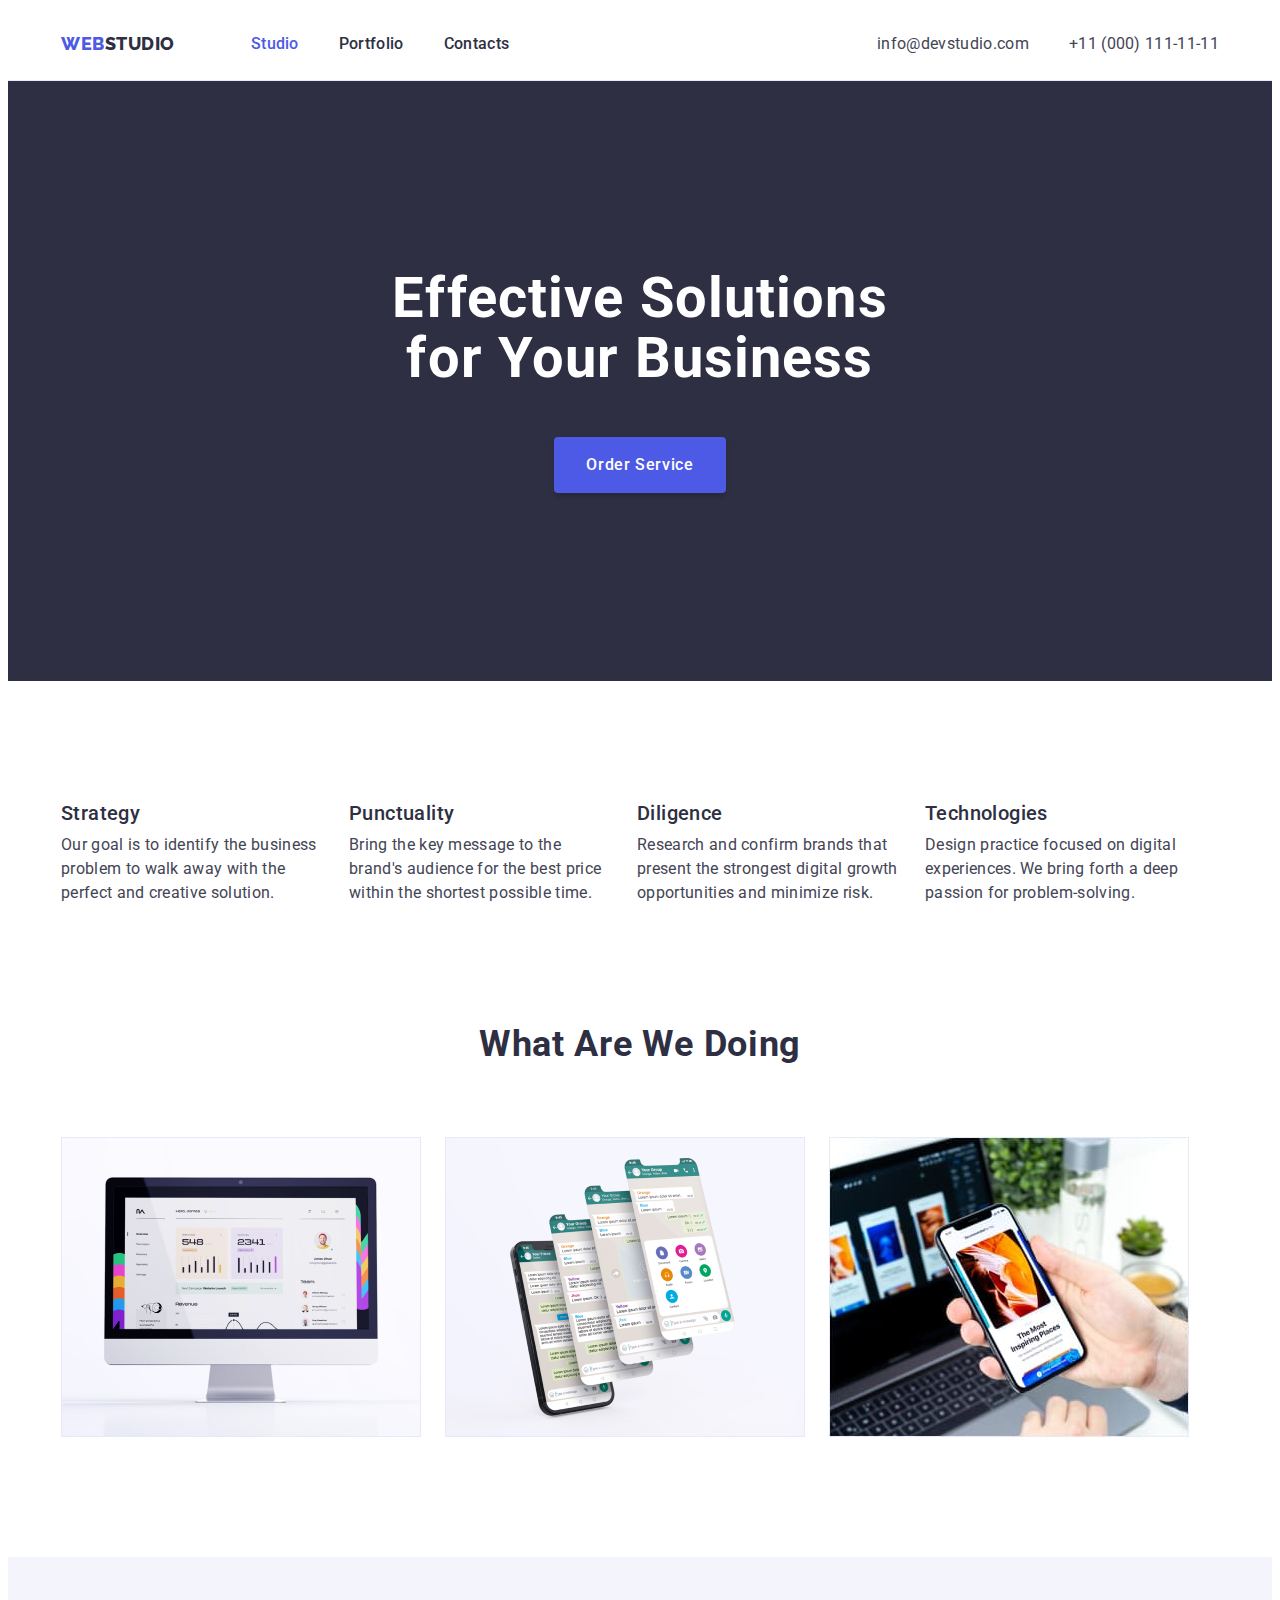
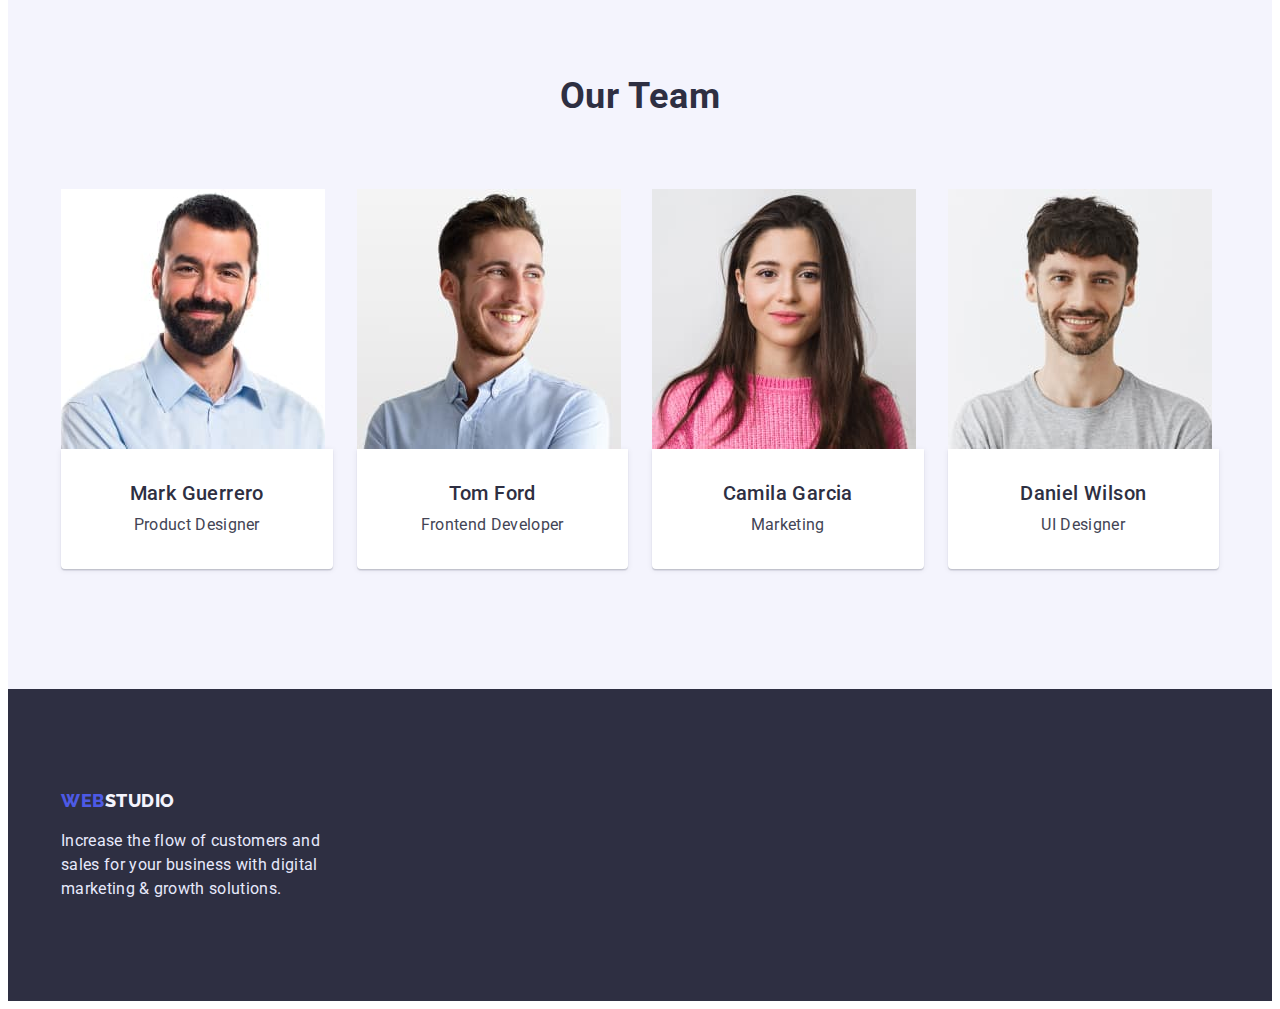
==== commit 20c50688: "fix of mentor's review" ====
--- a/index.html
+++ b/index.html
@@ -22,7 +22,7 @@
   </head>
   <body>
     <!-- header -->
-    <header>
+    <header class="site-header">
       <div class="container main-nav">
         <nav class="navigation">
           <!-- logo -->
@@ -125,23 +125,31 @@
           <ul class="team-list list">
             <li class="item">
               <img src="./images/workers/mark.jpg" alt="mark" width="264" />
-              <h3 class="name">Mark Guerrero</h3>
-              <p class="process">Product Designer</p>
+              <div class="team-content">
+                <h3 class="name">Mark Guerrero</h3>
+                <p class="process">Product Designer</p>
+              </div>
             </li>
             <li class="item">
               <img src="./images/workers/tom.jpg" alt="tom" width="264" />
-              <h3 class="name">Tom Ford</h3>
-              <p class="process">Frontend Developer</p>
+              <div class="team-content">
+                <h3 class="name">Tom Ford</h3>
+                <p class="process">Frontend Developer</p>
+              </div>
             </li>
             <li class="item">
               <img src="./images/workers/camila.jpg" alt="camila" width="264" />
-              <h3 class="name">Camila Garcia</h3>
-              <p class="process">Marketing</p>
+              <div class="team-content">
+                <h3 class="name">Camila Garcia</h3>
+                <p class="process">Marketing</p>
+              </div>
             </li>
             <li class="item">
               <img src="./images/workers/daniel.jpg" alt="daniel" width="264" />
-              <h3 class="name">Daniel Wilson</h3>
-              <p class="process">UI Designer</p>
+              <div class="team-content">
+                <h3 class="name">Daniel Wilson</h3>
+                <p class="process">UI Designer</p>
+              </div>
             </li>
           </ul>
         </div>
--- a/css/styles.css
+++ b/css/styles.css
@@ -22,10 +22,26 @@
 /* UTILITIES */
 body {
   font-family: "Roboto", sans-serif;
-
   background-color: var(--white);
   color: var(--primary-text-color);
 }
+
+h1,
+h2,
+h3,
+h4,
+h5,
+h6,
+p {
+  margin: 0;
+}
+
+img {
+  display: block;
+  max-width: 100%;
+  height: auto;
+}
+
 .visually-hidden {
   position: absolute;
   white-space: nowrap;
@@ -42,7 +58,6 @@
   width: 1158px;
   padding-left: 15px;
   padding-right: 15px;
-  align-items: center;
   margin-left: auto;
   margin-right: auto;
 }
@@ -53,12 +68,23 @@
   margin: 0;
 }
 
+.button {
+  font-family: inherit;
+  cursor: pointer;
+  border-radius: 4px;
+  letter-spacing: 0.04em;
+  border: none;
+}
+
 /* INDEX.HTML */
 
+.site-header {
+  border-bottom: 1px solid var(--accent-color);
+}
+
 .main-nav {
   display: flex;
   align-items: center;
-  border-bottom: 1px solid var(--accent-color);
 }
 
 .navigation {
@@ -86,13 +112,14 @@
 
 .link {
   display: block;
-  font-size: 16px;
-  font-weight: 500;
-  line-height: 1.5;
-  letter-spacing: 0.02em;
-  text-decoration: none;
   padding-top: 24px;
   padding-bottom: 24px;
+
+  font-size: 16px;
+  font-weight: 500;
+  line-height: 1.5;
+  letter-spacing: 0.02em;
+  text-decoration: none;
 
   color: var(--title-text-color);
 }
@@ -113,26 +140,26 @@
   margin-right: 40px;
 }
 
-.nav-item:last-child {
+.item:last-child {
   margin-right: 0;
 }
 
 .address-list {
-  display: flex;
   margin-left: auto;
 }
 
 .contact {
   display: block;
-  color: var(--primary-text-color);
-  font-size: 16px;
-  font-style: normal;
-  line-height: 1.5;
-  letter-spacing: 0.02em;
-  text-decoration: none;
-
   padding-top: 24px;
   padding-bottom: 24px;
+
+  font-size: 16px;
+  font-style: normal;
+  line-height: 1.5;
+  letter-spacing: 0.02em;
+  text-decoration: none;
+
+  color: var(--primary-text-color);
 }
 
 .contact:hover,
@@ -142,257 +169,259 @@
 
 .contacts {
   display: flex;
-}
-
-.contacts .item {
-  margin-right: 40px;
-}
-.contacts .item:last-child {
-  margin-right: 0;
-}
+  gap: 40px;
+}
+
 /* HERO */
 .hero-section {
+  padding-top: 188px;
+  padding-bottom: 188px;
+  text-align: center;
+
   background-color: var(--title-text-color);
-
-  padding-top: 188px;
-  padding-bottom: 292px;
-  text-align: center;
 }
 .hero-title {
-  color: var(--white);
+  width: 496px;
+  margin-right: auto;
+  margin-left: auto;
+  margin-bottom: 48px;
+
   font-size: 56px;
   line-height: 1.07;
   letter-spacing: 0.02em;
 
-  margin-top: 0;
-  margin-bottom: 48px;
-}
-.button {
-  font-family: inherit;
-  cursor: pointer;
-  border-radius: 4px;
-  letter-spacing: 0.04em;
-  border: none;
-  display: flex;
-  align-items: center;
-  justify-content: center;
-}
+  color: var(--white);
+}
+
 .button.hero {
-  font-size: 16px;
-  font-weight: 500;
-  line-height: 1.5;
+  padding: 16px 32px;
+
+  font-size: 16px;
+  font-weight: 500;
+  line-height: 1.5;
+
   background-color: var(--buttons-bgc-color);
   color: var(--white);
   box-shadow: 0px 4px 4px rgba(0, 0, 0, 0.15);
-  margin-left: auto;
-  margin-right: auto;
-
-  padding: 16px 32px;
 }
 .hero:hover,
 .hero:focus {
   background-color: var(--hover-button-color);
 }
 
+/* FEATURE */
+
+.feature {
+  padding: 120px 0;
+}
+
 .feature-list {
   display: flex;
-  margin-top: 120px;
+  gap: 24px;
 }
 
 .feature-list .feature {
-  margin-right: 24px;
-}
-
-.feature:last-child {
-  margin-right: 0;
-}
+  max-width: 264px;
+}
+
 .feature-title {
   margin-top: 0;
   margin-bottom: 8px;
+
   font-size: 20px;
   font-weight: 500;
   line-height: 1.2;
   letter-spacing: 0.02em;
+
   color: var(--title-text-color);
 }
 .feature-description {
   margin-top: 0;
   margin-bottom: 0;
-  font-size: 16px;
-  line-height: 1.5;
-  letter-spacing: 0.02em;
+
+  font-size: 16px;
+  line-height: 1.5;
+  letter-spacing: 0.02em;
+
   color: var(--primary-text-color);
 }
 /* WORK */
 
 .activities {
-  margin-top: 120px;
+  padding: 0 0 120px;
 }
 
 .activity-list {
   display: flex;
-  margin-bottom: 120px;
-}
-
-.activity-image {
-  margin-right: 24px;
+  gap: 24px;
 }
 
 .work-title {
   margin-top: 0;
   margin-bottom: 72px;
+  text-align: center;
+  text-transform: capitalize;
+
   font-size: 36px;
   line-height: 1.11;
   letter-spacing: 0.02em;
-  color: var(--title-text-color);
-
-  text-align: center;
-  text-transform: capitalize;
+
+  color: var(--title-text-color);
 }
 
 /* TEAM */
 .team {
+  padding: 120px 0;
+
   background-color: var(--lightmode-color);
-  padding-bottom: 120px;
 }
 
 .team-list {
   display: flex;
+  gap: 24px;
 }
 .team-list .item {
-  background-color: var(--white);
-  margin-right: 24px;
+  width: calc((100% - 72px) / 4);
+}
+
+.team-title {
+  margin-bottom: 72px;
+  text-align: center;
+  text-transform: capitalize;
+
+  font-size: 36px;
+  line-height: 1.11;
+  letter-spacing: 0.02em;
+
+  color: var(--title-text-color);
+}
+
+.team-content {
+  padding: 32px 16px;
+
   box-shadow: 0px 1px 6px rgba(46, 47, 66, 0.08),
     0px 1px 1px rgba(46, 47, 66, 0.16), 0px 2px 1px rgba(46, 47, 66, 0.08);
+  background-color: var(--white);
   border-radius: 0px 0px 4px 4px;
 }
 
-.team-list .item:last-child {
-  margin-right: 0;
-}
-
-.team-title {
-  padding-top: 120px;
-  margin-bottom: 72px;
-  font-size: 36px;
-  line-height: 1.11;
-  letter-spacing: 0.02em;
-  color: var(--title-text-color);
-
-  text-align: center;
-  text-transform: capitalize;
-}
-
 .name {
+  text-align: center;
+
   font-size: 20px;
   font-weight: 500;
   line-height: 1.2;
   letter-spacing: 0.02em;
-  color: var(--title-text-color);
-
-  text-align: center;
-
-  margin-top: 32px;
-  margin-bottom: 8px;
+
+  color: var(--title-text-color);
 }
 .process {
-  font-size: 16px;
-  line-height: 1.5;
-  letter-spacing: 0.02em;
+  margin-top: 8px;
+  text-align: center;
+
+  font-size: 16px;
+  line-height: 1.5;
+  letter-spacing: 0.02em;
+
   color: var(--primary-text-color);
-
-  text-align: center;
-
-  margin-bottom: 32px;
 }
 /* FOOTER */
 .footer {
+  padding: 100px 0;
+
   background-color: var(--title-text-color);
-  padding: 100px 0;
-  margin-top: 120px;
+}
+
+.footer-description {
+  width: 264px;
+  height: 72px;
+  margin-top: 16px;
+
+  font-size: 16px;
+  line-height: 1.5;
+  letter-spacing: 0.02em;
+
+  color: var(--accent-color);
 }
 
 .light {
   color: var(--lightmode-color);
 }
 
-.footer-description {
-  padding-top: 16px;
-  margin-top: 0;
-  margin-bottom: 100px;
-  font-size: 16px;
-  line-height: 1.5;
-  letter-spacing: 0.02em;
-  color: var(--accent-color);
-
-  width: 264px;
-  height: 72px;
-}
-
 /* PORTFOLIO.HTML */
 /* FILTER */
 
+.portfolio {
+  padding-top: 96px;
+  padding-bottom: 120px;
+}
+
 .button-filter {
-  font-weight: 500;
-  font-size: 16px;
-  line-height: 1.5;
-
-  margin-right: 24px;
   padding: 12px 24px;
   text-align: center;
+
+  font-weight: 500;
+  font-size: 16px;
+  line-height: 1.5;
 
   background-color: var(--lightmode-color);
   color: var(--buttons-bgc-color);
   border: 1px solid var(--accent-color);
-  border-radius: 4px;
 }
 
 .button-list {
   display: flex;
-  margin-top: 96px;
+  gap: 24px;
   justify-content: center;
+  margin-bottom: 72px;
 }
 
 .button-filter:hover,
 .button-filter:focus {
   background-color: var(--hover-focus-color);
   color: var(--white);
+  border-color: transparent;
 }
 
 /* EXAMPLES */
 
 .example-list {
   display: flex;
-  margin-top: 72px;
+  justify-content: center;
   flex-wrap: wrap;
+  gap: 48px 24px;
+  /* row=горизонт, column=вертикаль */
 }
 
 .example-list .item {
-  border: 1px solid var(--accent-color);
-  margin-right: 24px;
-  margin-bottom: 48px;
-}
-
-.example-list .item:nth-child(3n + 3) {
-  flex-wrap: wrap;
-  margin-right: 0;
+  width: calc((100% - 48px) / 3);
+}
+
+.card-content {
+  padding: 32px 16px;
+
+  border-left: 1px solid var(--accent-color);
+  border-bottom: 1px solid var(--accent-color);
+  border-right: 1px solid var(--accent-color);
 }
 .example-title {
-  margin-top: 32px;
   margin-bottom: 0;
   margin-left: 16px;
+
   font-size: 20px;
   line-height: 1.2;
   font-weight: 500;
   letter-spacing: 0.02em;
+
   color: var(--title-text-color);
 }
 .example-type {
   margin-top: 8px;
-  margin-bottom: 32px;
   margin-left: 16px;
-  font-size: 16px;
-  line-height: 1.5;
-  letter-spacing: 0.02em;
+
+  font-size: 16px;
+  line-height: 1.5;
+  letter-spacing: 0.02em;
+
   color: var(--primary-text-color);
 }
